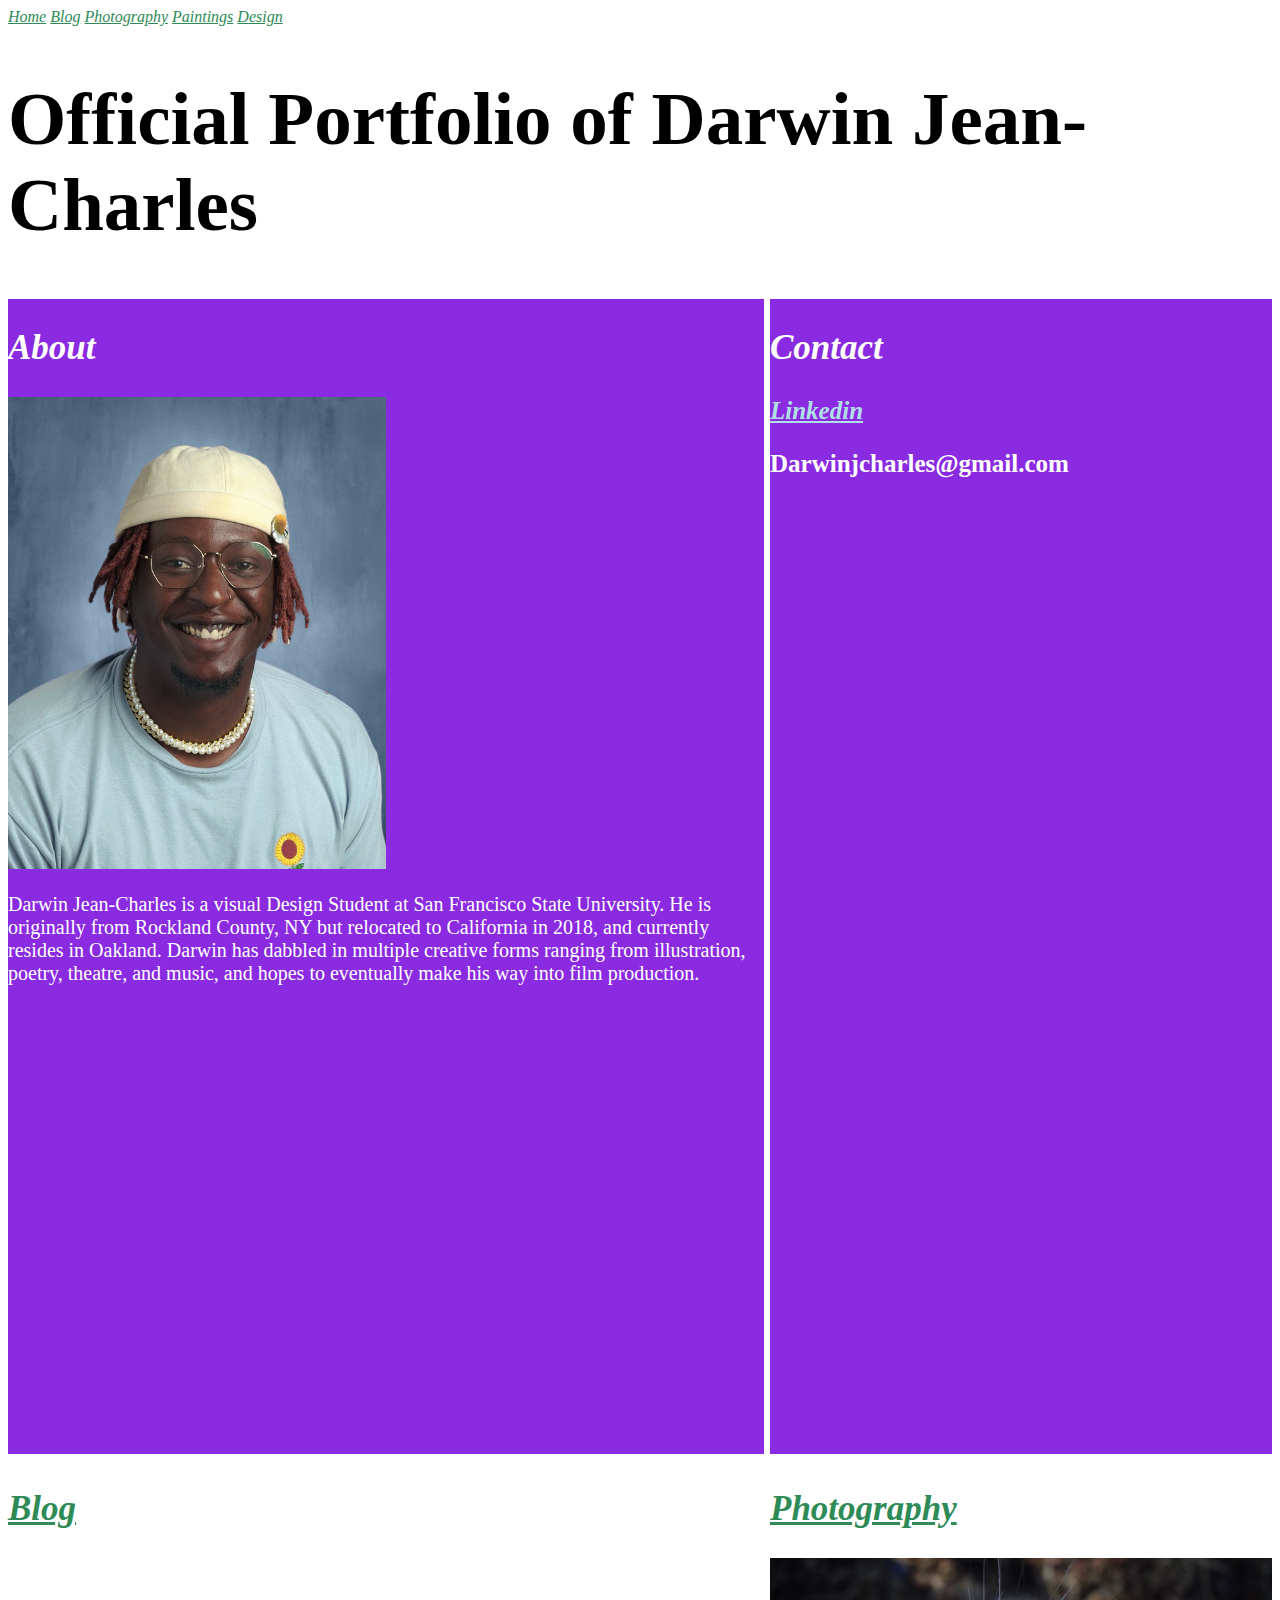
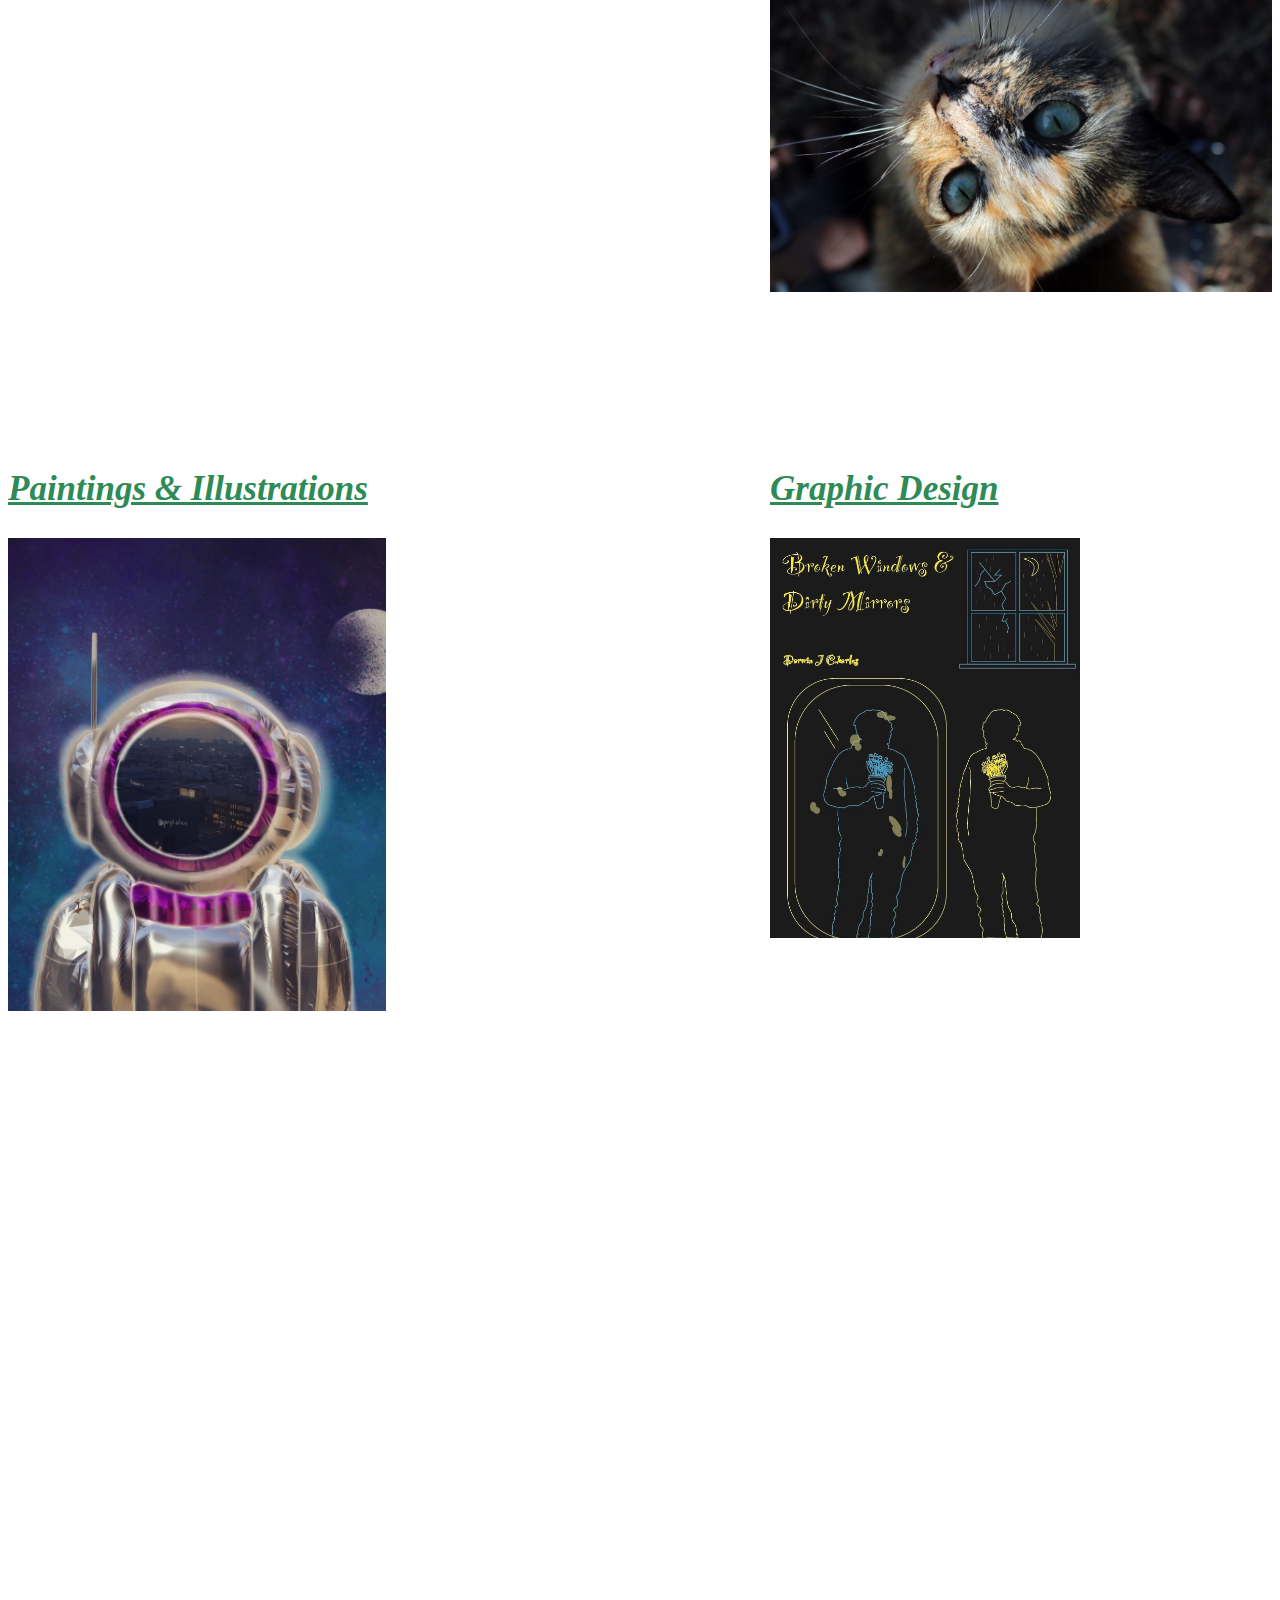
==== index.html @ 147a9199 "FontStyles" ====
<!DOCTYPE html>
    <html lang="en">
        <div class="topnav">
            <a class="active" href="#home">Home</a>
            <a href="#blog">Blog</a>
            <a href="#photography">Photography</a>
            <a href="#paintings">Paintings</a>
            <a href="#design">Design</a>
          </div>   
    <head>
<link rel="stylesheet" href="css/styles.css">
<meta charset="utf-8" />
    </head>
<body>
    <h1>Official Portfolio of Darwin Jean-Charles</h1>
        <div class="parent">
            <div class="div1"><h2>About</h2>
                <img src="images/IMG_1938.JPG">
                    <p> Darwin Jean-Charles is a visual Design Student at San Francisco State University. He is originally from Rockland County, NY but relocated to California in 2018, and currently resides in Oakland. Darwin has dabbled in multiple creative forms ranging from illustration, poetry, theatre, and music, and hopes to eventually make his way into film production.</p></div>
            <div class="div2"> 
                <h2>Contact</h2>
                <h3><a href="https://www.linkedin.com/in/darwin-charles-264a69132/">Linkedin</a></h3>
                <h3>Darwinjcharles@gmail.com</h3></div>

            
        

                <div class="div3"><h2><a href="#blog">Blog</a></h2></div>
                    <div class="div4"><h2><a href="#photography">Photography</a></h2>
                    <img src="images/IMG_5239.jpeg">
                    </div>
                    <div class="div5"><h2><a href="#paintings">Paintings & Illustrations</a></h2>
                        <img src="images/4E648C4C-FB88-47BD-84EA-4A68C5DACA84.JPG">
                    </div>
                    <div class="div6"><h2><a href="#design">Graphic Design</a></h2>
                        <img src="images/PoetryBookCover.jpg">
                    </div>
                  </div>
        </div>
</body>
---- css/styles.css ----
body{
 font-family: 'Times New Roman', Times, serif;   
}
img{
    min-width: 50%;
    max-width: 50%;
}
h1{font-size: 75px;
}
h2{font-size: 35px;
  font-style: oblique;
}
h3{font-size: 25px;
}
p{font-size: 20px;
}

.parent {
    display: grid;
    grid-template-columns: repeat(5, 1fr);
    grid-template-rows: repeat(5, 1fr);
    grid-column-gap: 6px;
    grid-row-gap: 6px;
  }
  
  .parent div{
    min-height:200px;
  /*   padding:5px; */
  }
  .div1 {
    grid-area: 1 / 1 / 3 / 4;
    background-color: blueviolet;
    color: white;
  }
  .div2 {
    grid-area: 1 / 4 / 3 / 6;
    background-color: blueviolet;
    color: white;  
    a{
      color: powderblue;
      font-style: italic;
    }
  }
  .div3 {
    grid-area: 3 / 1 / 4 / 4;
  }
  .div4 {
    grid-area: 3 / 4 / 4 / 6;
    img{ min-width: 100%;}
  
  }
  .div5 {
    grid-area: 4 / 1 / 5 / 4;
    img{ min-width: 50%;}
  }
  .div6 {
    img{ min-width: 125%;}
  }

  a{
    color: seagreen;
    font-style: italic;
  }
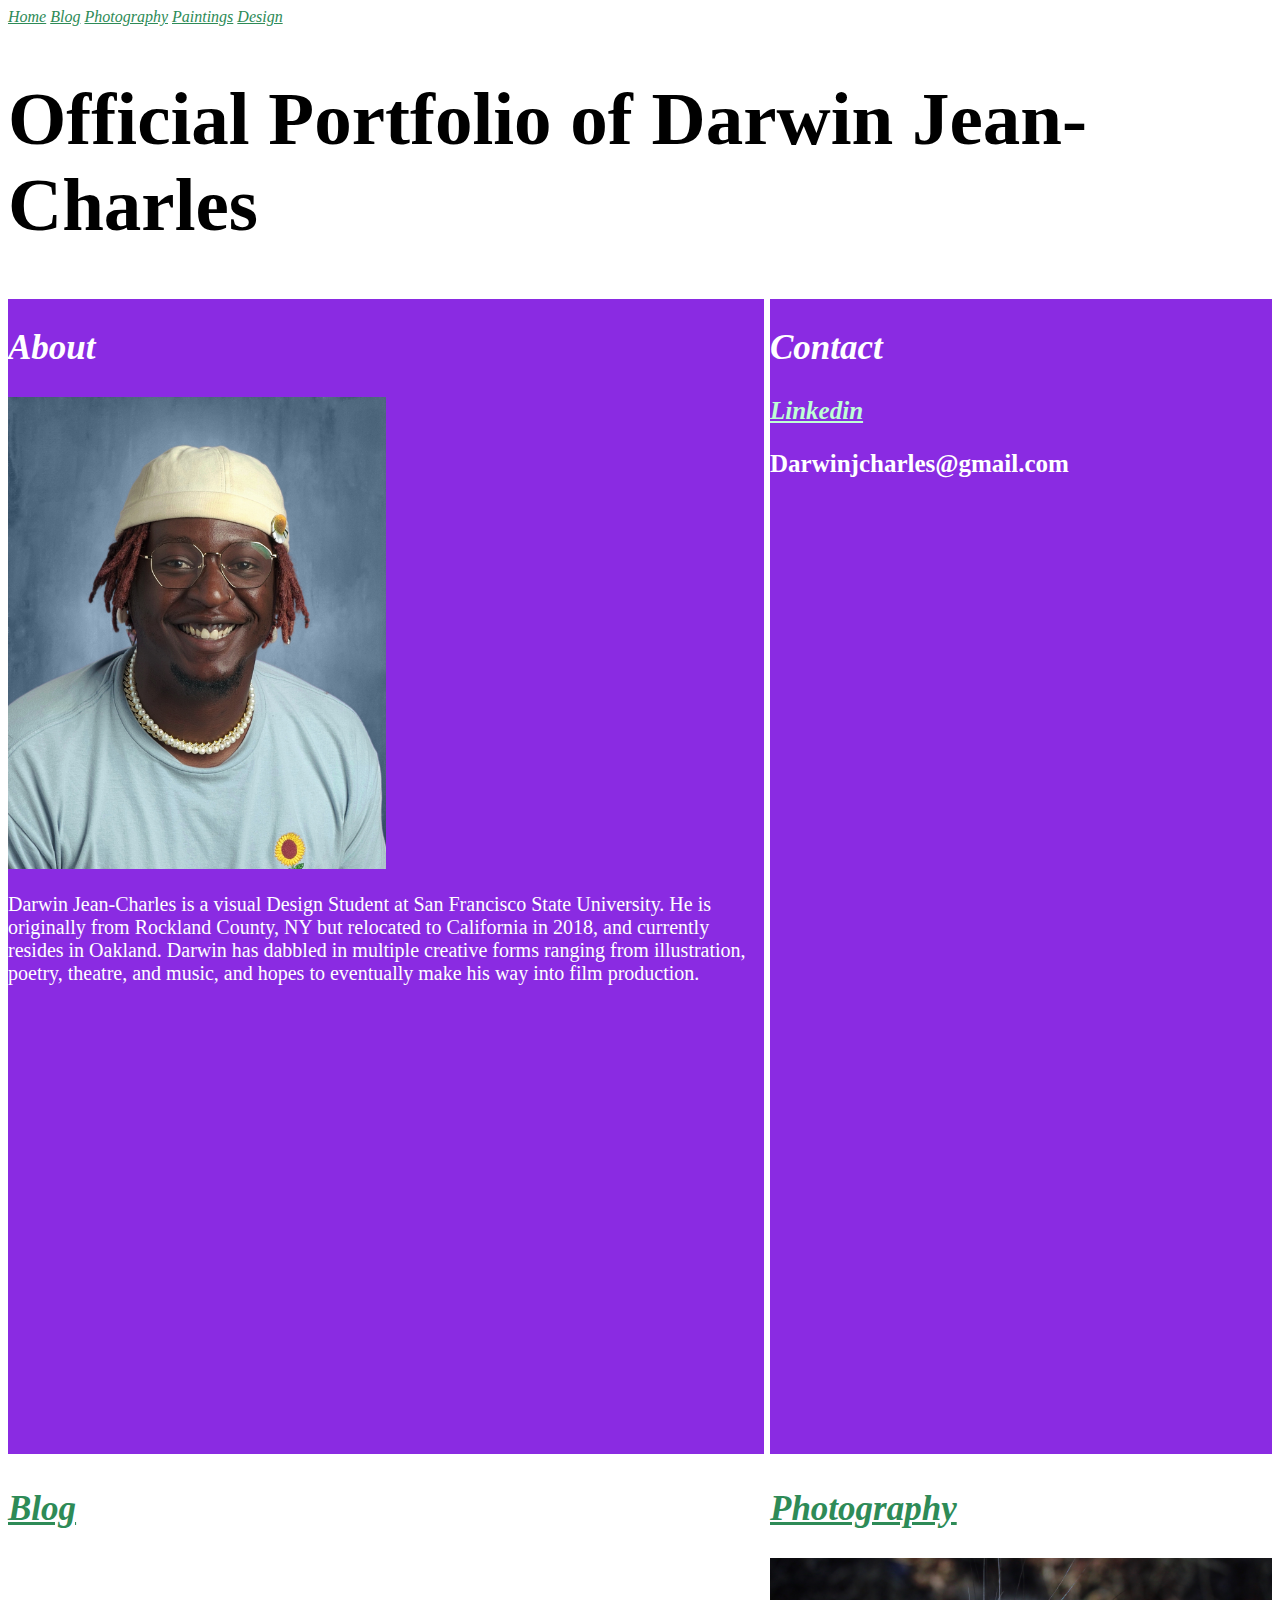
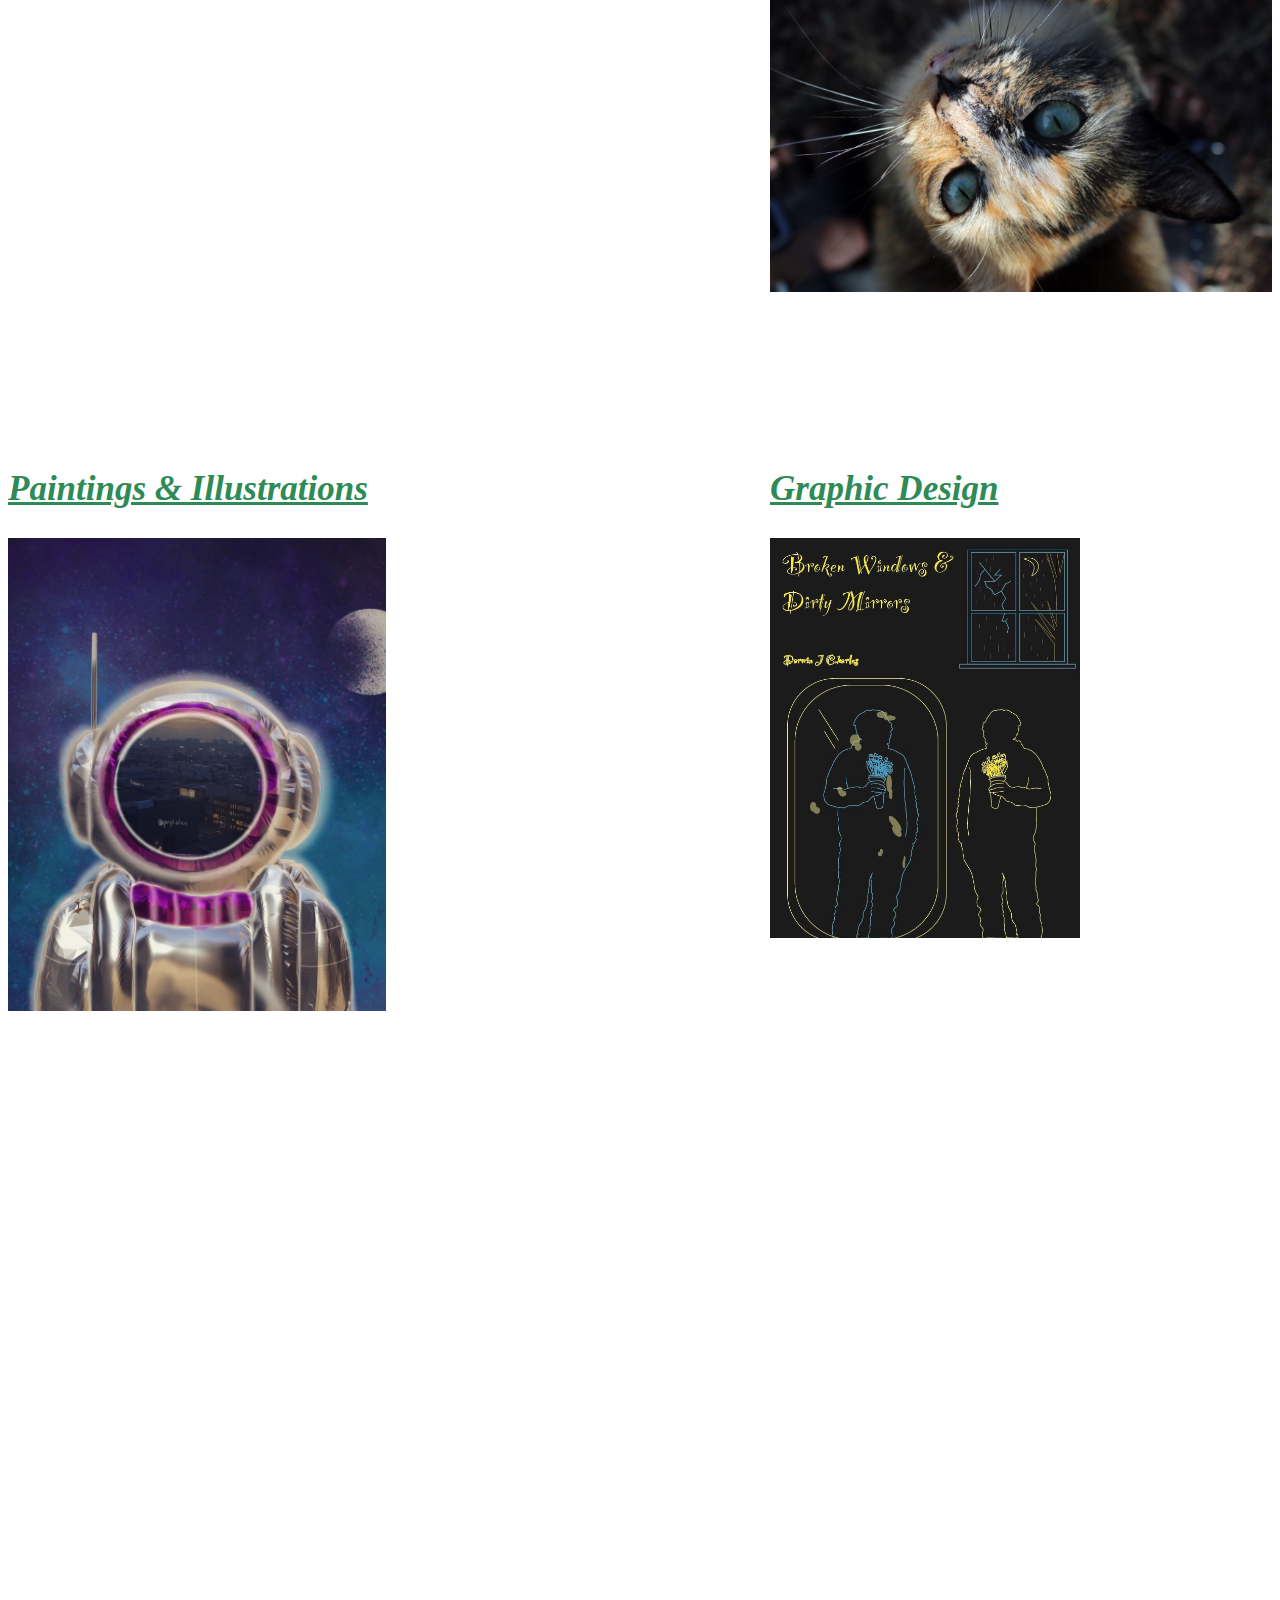
==== commit c06efed8: "Touch up" ====
--- a/index.html
+++ b/index.html
@@ -10,6 +10,7 @@
     <head>
 <link rel="stylesheet" href="css/styles.css">
 <meta charset="utf-8" />
+<meta name="viewport" content="width=device-width, initial-scale=1" />
     </head>
 <body>
     <h1>Official Portfolio of Darwin Jean-Charles</h1>
--- a/css/styles.css
+++ b/css/styles.css
@@ -37,7 +37,7 @@
     background-color: blueviolet;
     color: white;  
     a{
-      color: powderblue;
+      color: rgb(190, 255, 212);
       font-style: italic;
     }
   }
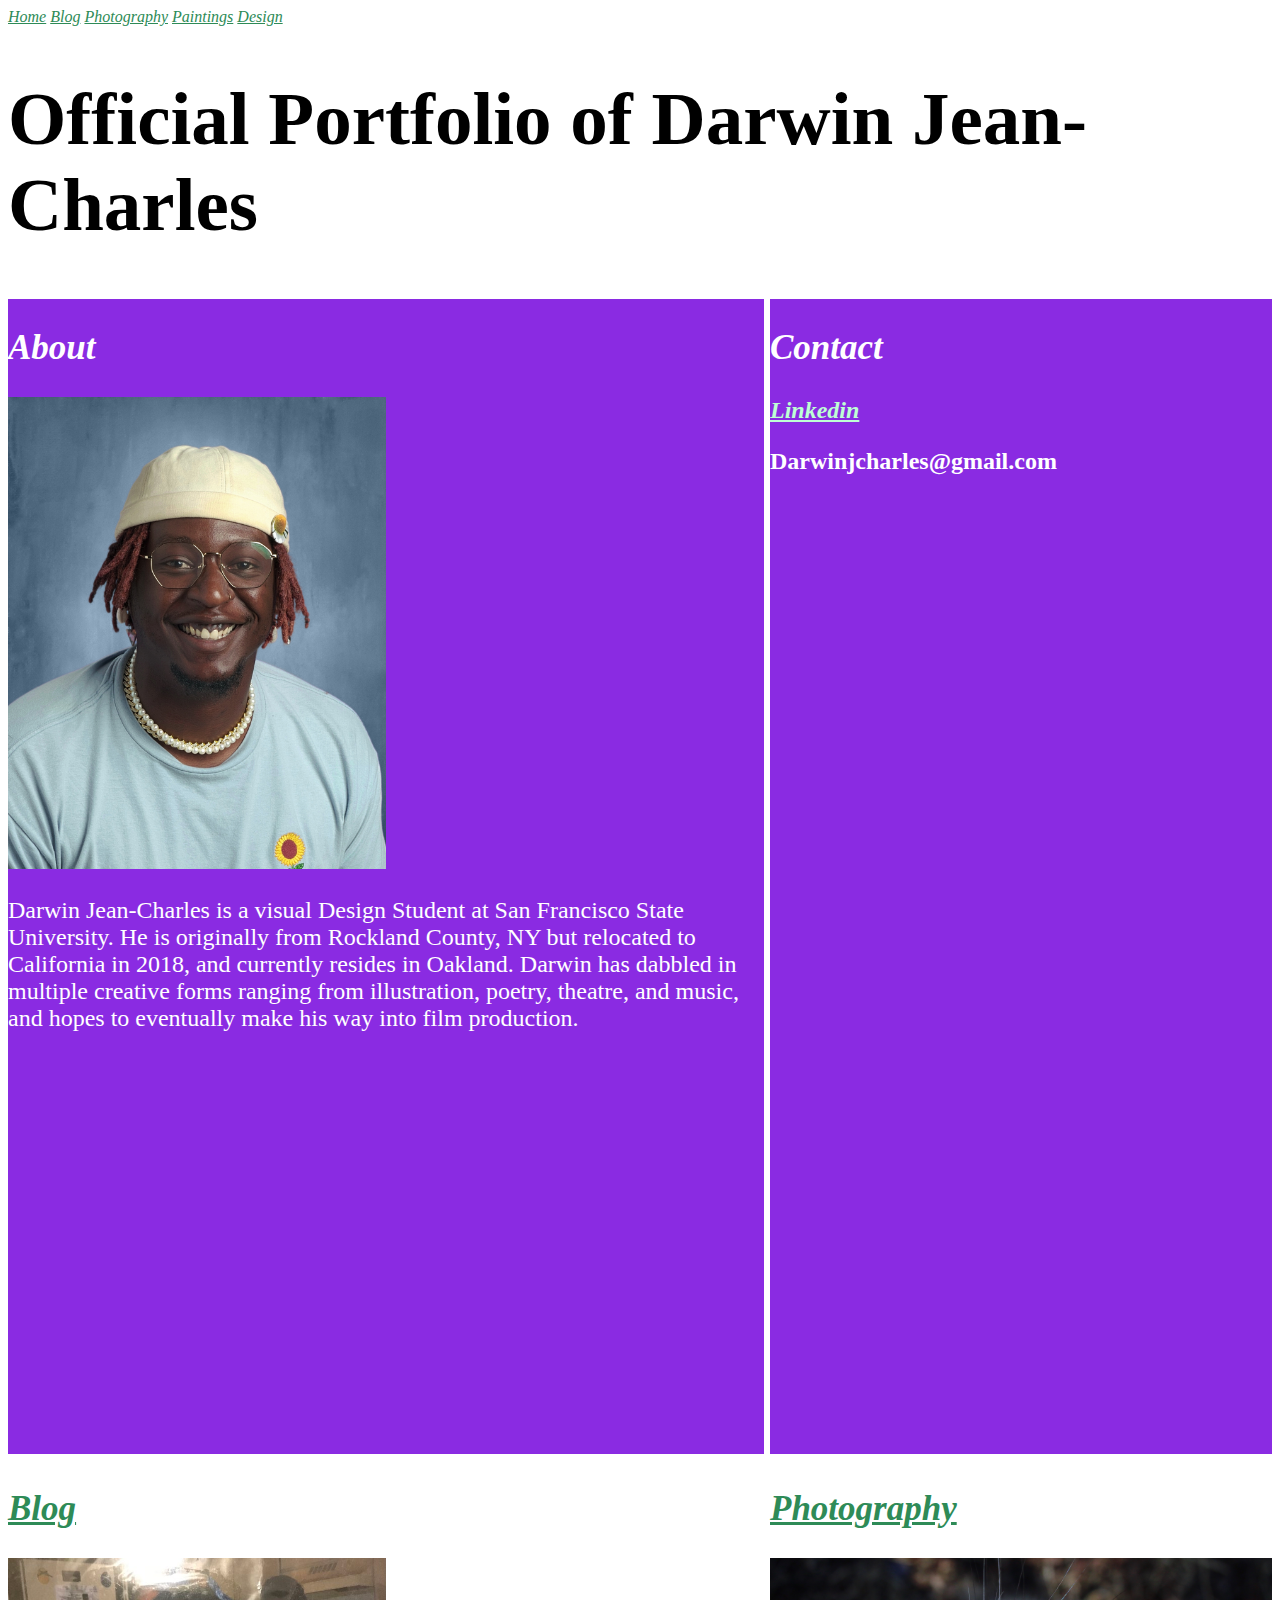
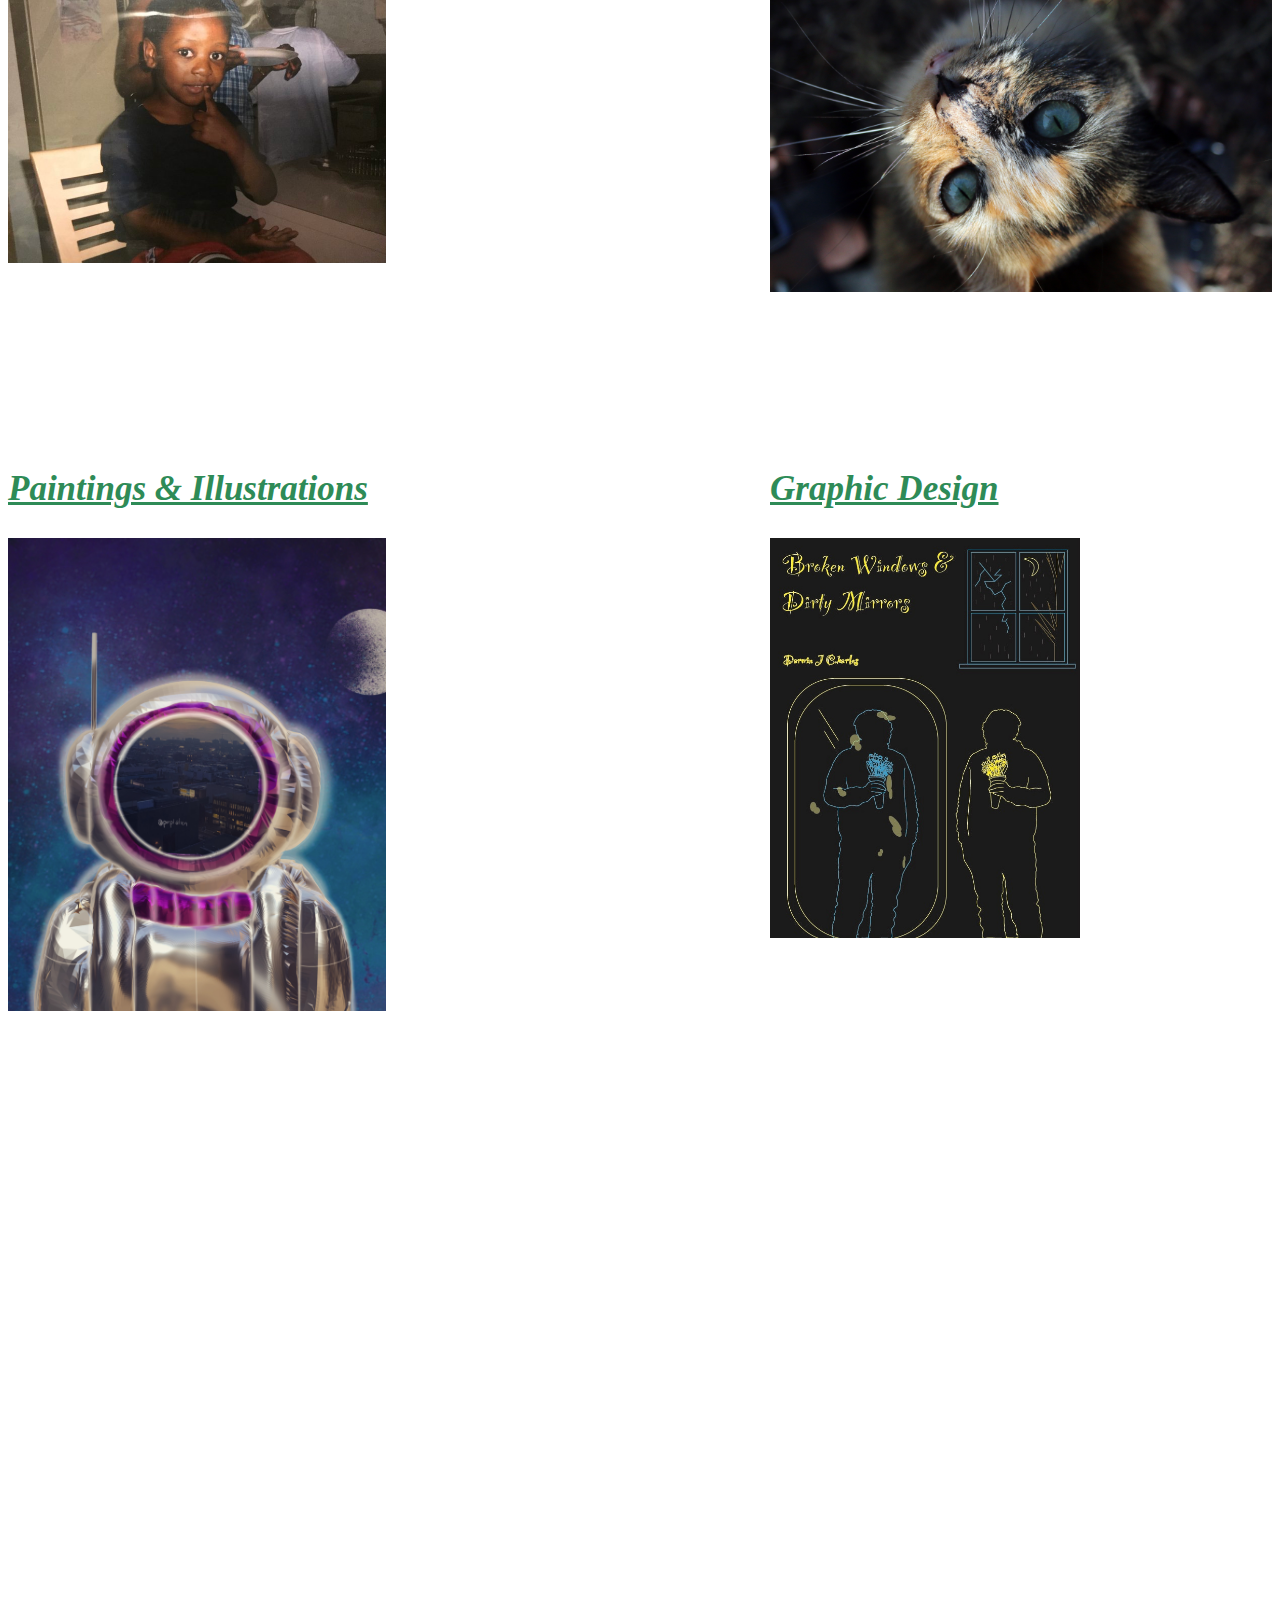
==== commit cbb4eeb6: "Text size" ====
--- a/index.html
+++ b/index.html
@@ -1,11 +1,11 @@
 <!DOCTYPE html>
     <html lang="en">
         <div class="topnav">
-            <a class="active" href="#home">Home</a>
-            <a href="#blog">Blog</a>
-            <a href="#photography">Photography</a>
-            <a href="#paintings">Paintings</a>
-            <a href="#design">Design</a>
+            <a class="active" href="index.html">Home</a>
+            <a href="blog.html">Blog</a>
+            <a href="photography.html">Photography</a>
+            <a href="paintings.html">Paintings</a>
+            <a href="design.html">Design</a>
           </div>   
     <head>
 <link rel="stylesheet" href="css/styles.css">
@@ -26,14 +26,15 @@
             
         
 
-                <div class="div3"><h2><a href="#blog">Blog</a></h2></div>
-                    <div class="div4"><h2><a href="#photography">Photography</a></h2>
+                <div class="div3"><h2><a href="blog.html">Blog</a></h2>
+                <img src="images/blogpost1.jpeg"></div>
+                    <div class="div4"><h2><a href="photography.html">Photography</a></h2>
                     <img src="images/IMG_5239.jpeg">
                     </div>
-                    <div class="div5"><h2><a href="#paintings">Paintings & Illustrations</a></h2>
+                    <div class="div5"><h2><a href="paintings.html">Paintings & Illustrations</a></h2>
                         <img src="images/4E648C4C-FB88-47BD-84EA-4A68C5DACA84.JPG">
                     </div>
-                    <div class="div6"><h2><a href="#design">Graphic Design</a></h2>
+                    <div class="div6"><h2><a href="design.html">Graphic Design</a></h2>
                         <img src="images/PoetryBookCover.jpg">
                     </div>
                   </div>
--- a/css/styles.css
+++ b/css/styles.css
@@ -30,12 +30,14 @@
   .div1 {
     grid-area: 1 / 1 / 3 / 4;
     background-color: blueviolet;
+    p{font-size: x-large;}
     color: white;
   }
   .div2 {
     grid-area: 1 / 4 / 3 / 6;
     background-color: blueviolet;
-    color: white;  
+    color: white;
+     h3{font-size: x-large;}
     a{
       color: rgb(190, 255, 212);
       font-style: italic;
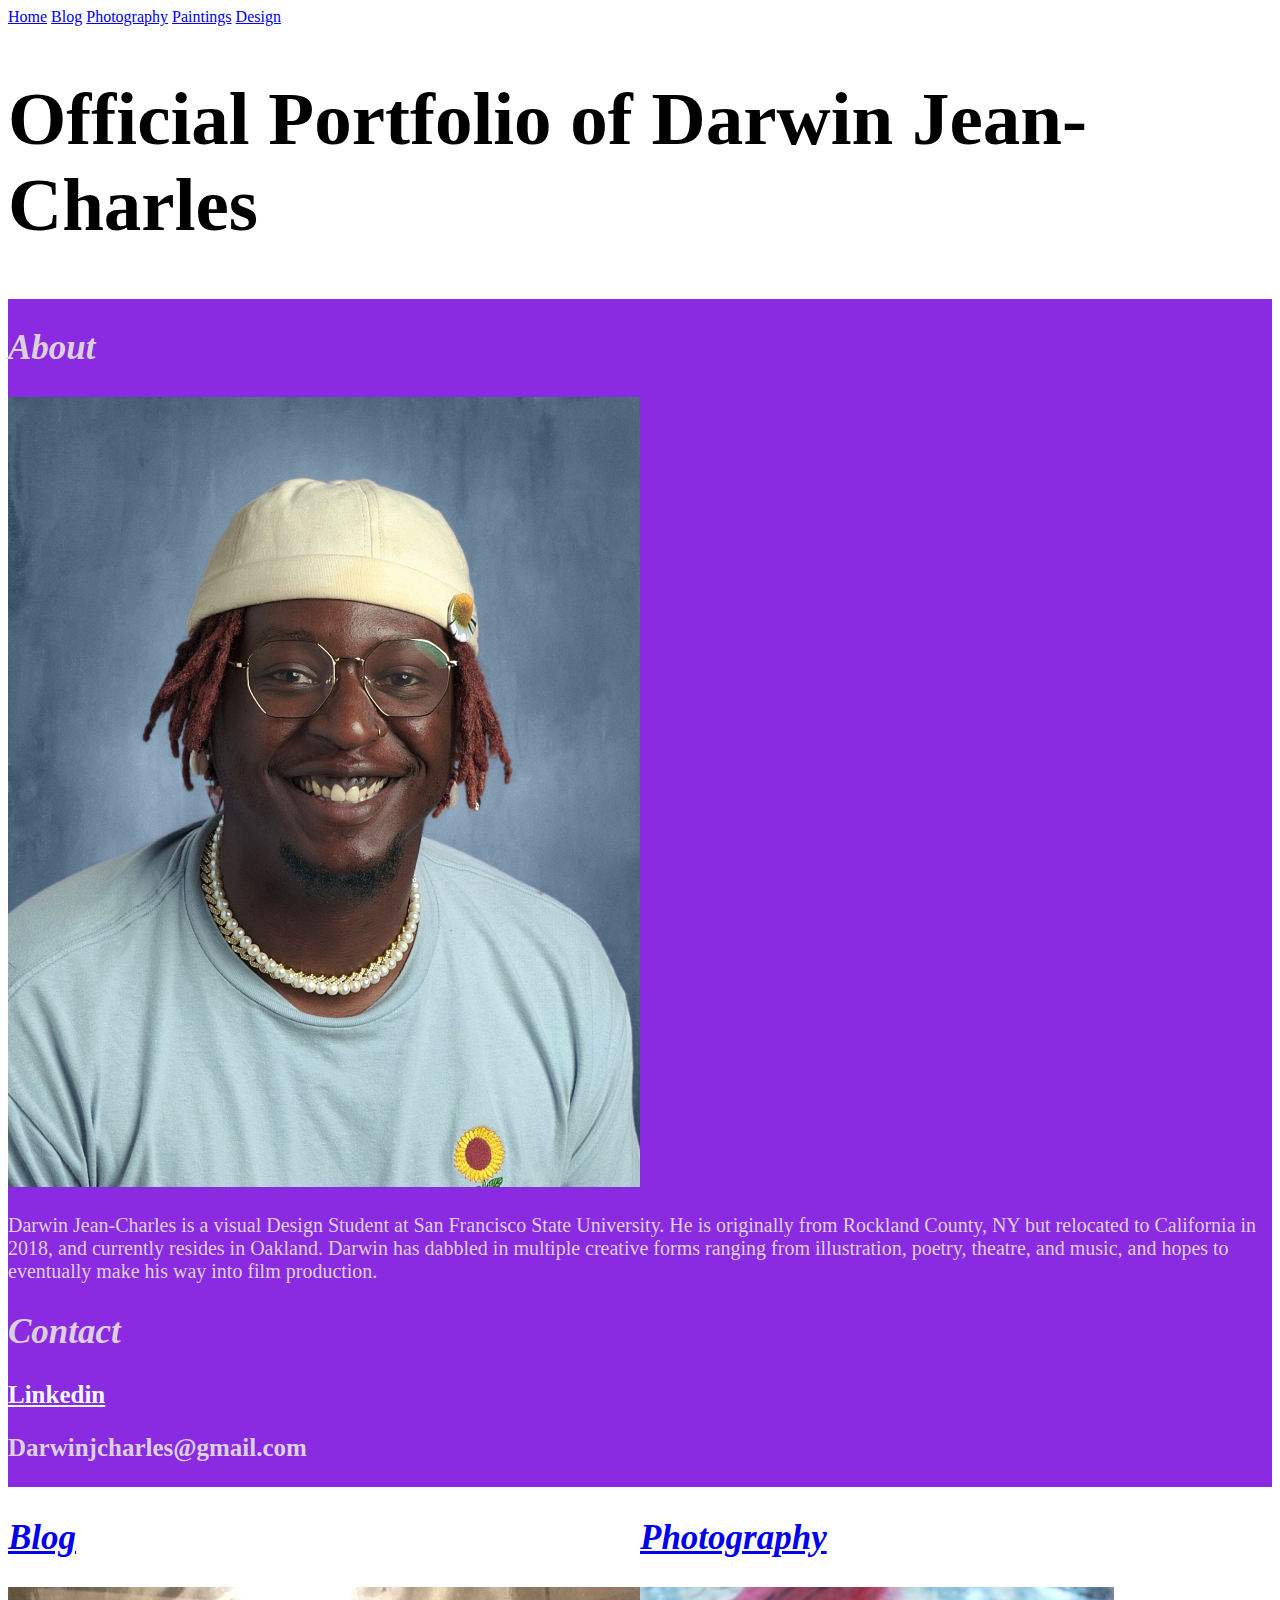
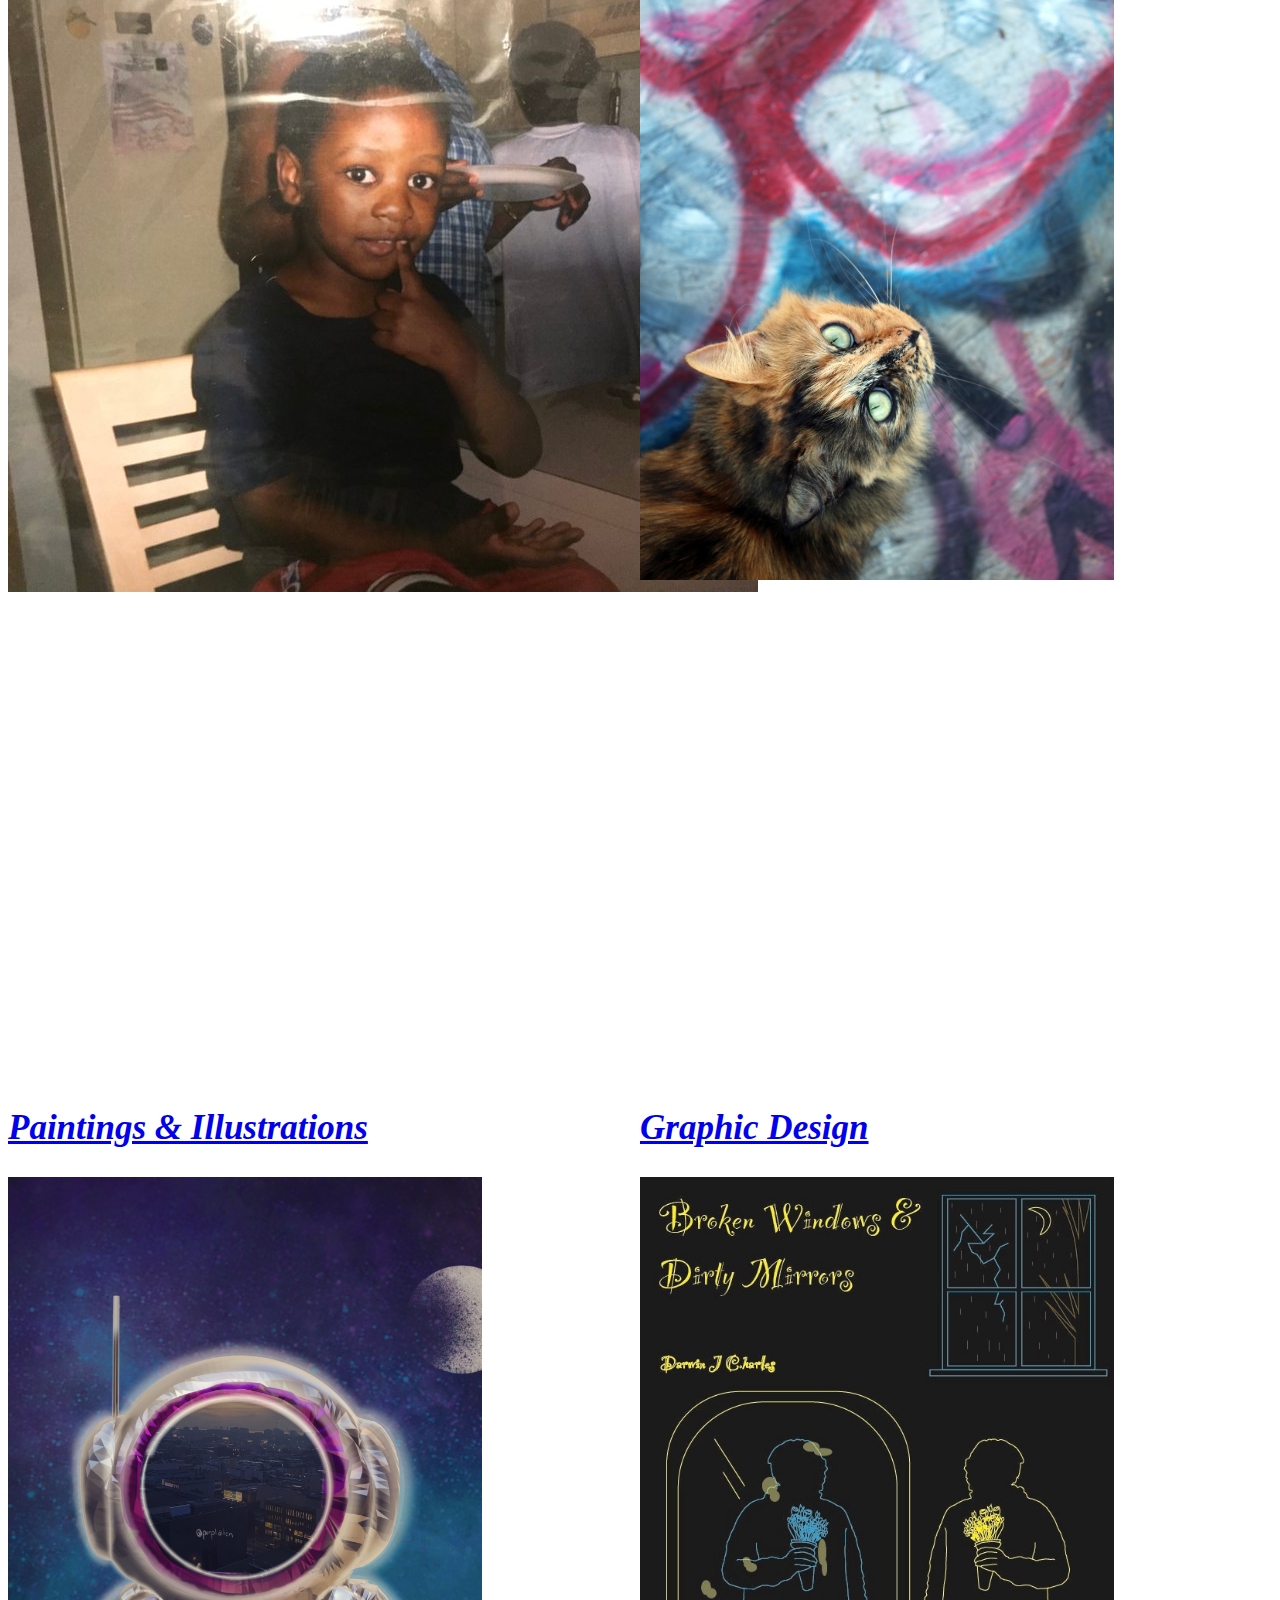
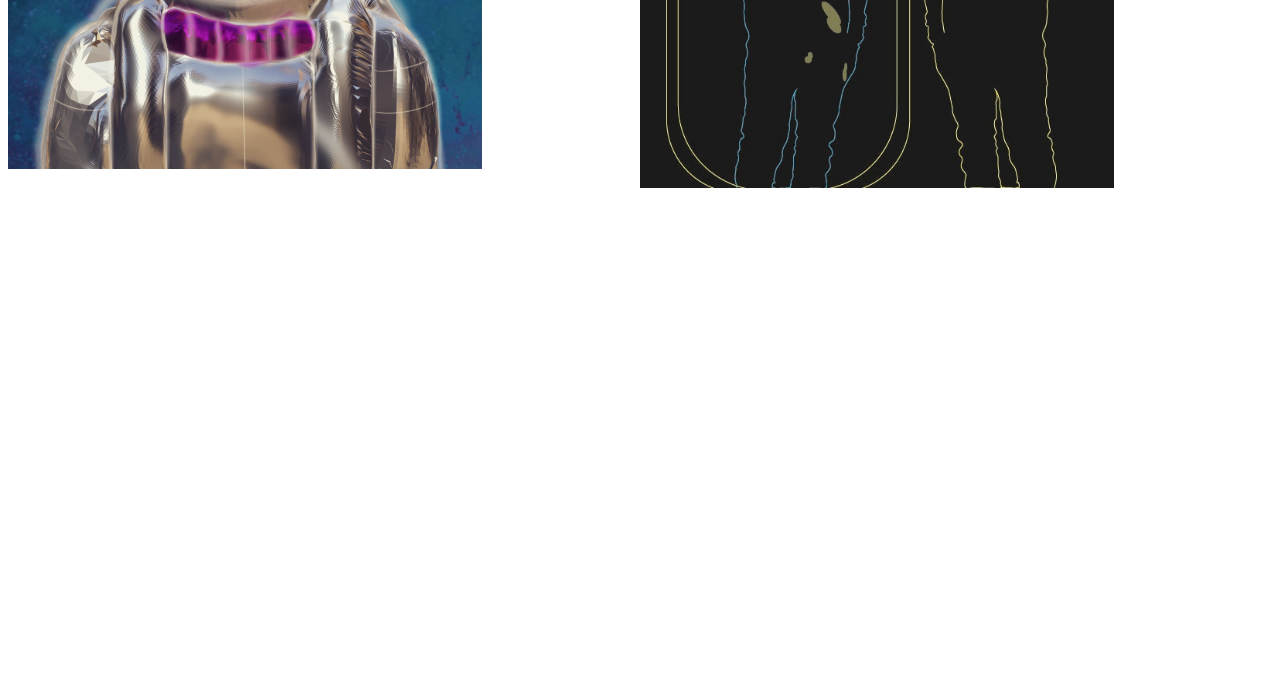
==== commit df7ba891: "format2" ====
--- a/index.html
+++ b/index.html
@@ -17,26 +17,30 @@
         <div class="parent">
             <div class="div1"><h2>About</h2>
                 <img src="images/IMG_1938.JPG">
-                    <p> Darwin Jean-Charles is a visual Design Student at San Francisco State University. He is originally from Rockland County, NY but relocated to California in 2018, and currently resides in Oakland. Darwin has dabbled in multiple creative forms ranging from illustration, poetry, theatre, and music, and hopes to eventually make his way into film production.</p></div>
-            <div class="div2"> 
+                    <p> Darwin Jean-Charles is a visual Design Student at San Francisco State University. He is originally from Rockland County, NY but relocated to California in 2018, and currently resides in Oakland. Darwin has dabbled in multiple creative forms ranging from illustration, poetry, theatre, and music, and hopes to eventually make his way into film production.</p>
                 <h2>Contact</h2>
                 <h3><a href="https://www.linkedin.com/in/darwin-charles-264a69132/">Linkedin</a></h3>
-                <h3>Darwinjcharles@gmail.com</h3></div>
+                <h3>Darwinjcharles@gmail.com</h3>
+                </div>
 
-            
-        
 
-                <div class="div3"><h2><a href="blog.html">Blog</a></h2>
-                <img src="images/blogpost1.jpeg"></div>
-                    <div class="div4"><h2><a href="photography.html">Photography</a></h2>
-                    <img src="images/IMG_5239.jpeg">
-                    </div>
-                    <div class="div5"><h2><a href="paintings.html">Paintings & Illustrations</a></h2>
+
+            <div class="div2"> 
+                <h2><a href="blog.html">Blog</a></h2>
+                <img src="images/blogpost1.jpeg">
+                </div>
+
+    
+                <div class="div3"><h2><a href="photography.html">Photography</a></h2>
+                    <img src="images/Mushroom_BirdsEye.jpg"></div>
+
+                    <div class="div4"><h2><a href="paintings.html">Paintings & Illustrations</a></h2>
                         <img src="images/4E648C4C-FB88-47BD-84EA-4A68C5DACA84.JPG">
                     </div>
-                    <div class="div6"><h2><a href="design.html">Graphic Design</a></h2>
+
+                    <div class="div5"><h2><a href="design.html">Graphic Design</a></h2>
                         <img src="images/PoetryBookCover.jpg">
                     </div>
-                  </div>
+
         </div>
 </body>--- a/css/styles.css
+++ b/css/styles.css
@@ -1,5 +1,5 @@
 body{
- font-family: 'Times New Roman', Times, serif;   
+ font-family: 'baskerville', garamond, serif;   
 }
 img{
     min-width: 50%;
@@ -16,50 +16,27 @@
 }
 
 .parent {
-    display: grid;
-    grid-template-columns: repeat(5, 1fr);
-    grid-template-rows: repeat(5, 1fr);
-    grid-column-gap: 6px;
-    grid-row-gap: 6px;
+  display: grid;
+  grid-template-columns: repeat(4, 1fr);
+  grid-template-rows: repeat(3, 1fr);
+  grid-column-gap: 0px;
+  grid-row-gap: 2px;
   }
   
-  .parent div{
-    min-height:200px;
-  /*   padding:5px; */
-  }
-  .div1 {
-    grid-area: 1 / 1 / 3 / 4;
-    background-color: blueviolet;
-    p{font-size: x-large;}
-    color: white;
-  }
-  .div2 {
-    grid-area: 1 / 4 / 3 / 6;
-    background-color: blueviolet;
-    color: white;
-     h3{font-size: x-large;}
-    a{
-      color: rgb(190, 255, 212);
-      font-style: italic;
-    }
-  }
-  .div3 {
-    grid-area: 3 / 1 / 4 / 4;
-  }
-  .div4 {
-    grid-area: 3 / 4 / 4 / 6;
-    img{ min-width: 100%;}
-  
-  }
-  .div5 {
-    grid-area: 4 / 1 / 5 / 4;
-    img{ min-width: 50%;}
-  }
-  .div6 {
-    img{ min-width: 125%;}
-  }
+  .div1 { grid-area: 1 / 1 / 2 / 6;
+  background-color: blueviolet;
+  color: rgb(220, 208, 223); 
+  font-size: 20pt;
+a{color: aliceblue;}}
 
-  a{
-    color: seagreen;
-    font-style: italic;
-  }+  .div2 { grid-area: 2 / 1 / 3 / 3;
+  img{ min-width: fit-content;} }
+
+  .div3 { grid-area: 2 / 3 / 3 / 5;
+    img{ max-width: 75%;} }
+
+  .div4 { grid-area: 3 / 1 / 4 / 3; 
+    img{ max-width: 75%;}}
+
+  .div5 { grid-area: 3 / 3 / 4 / 5; 
+    img{ max-width: 75%;}}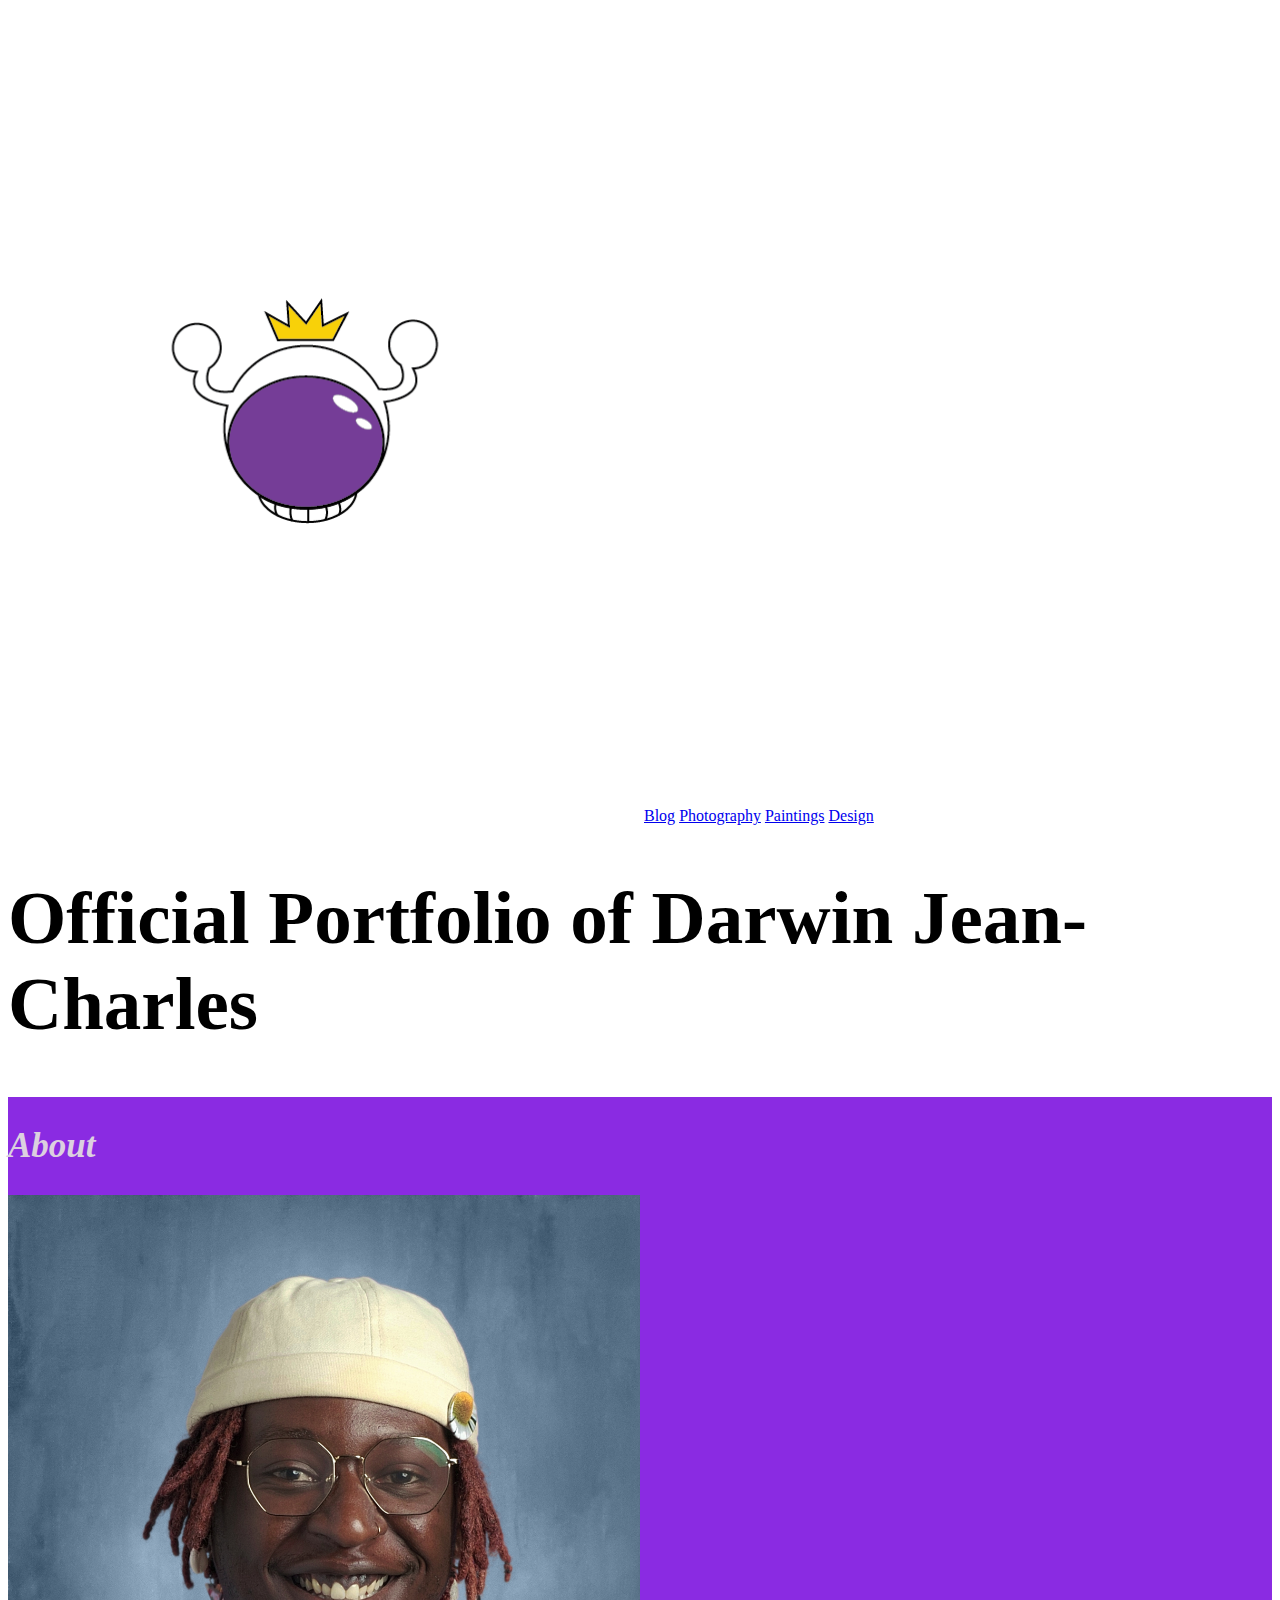
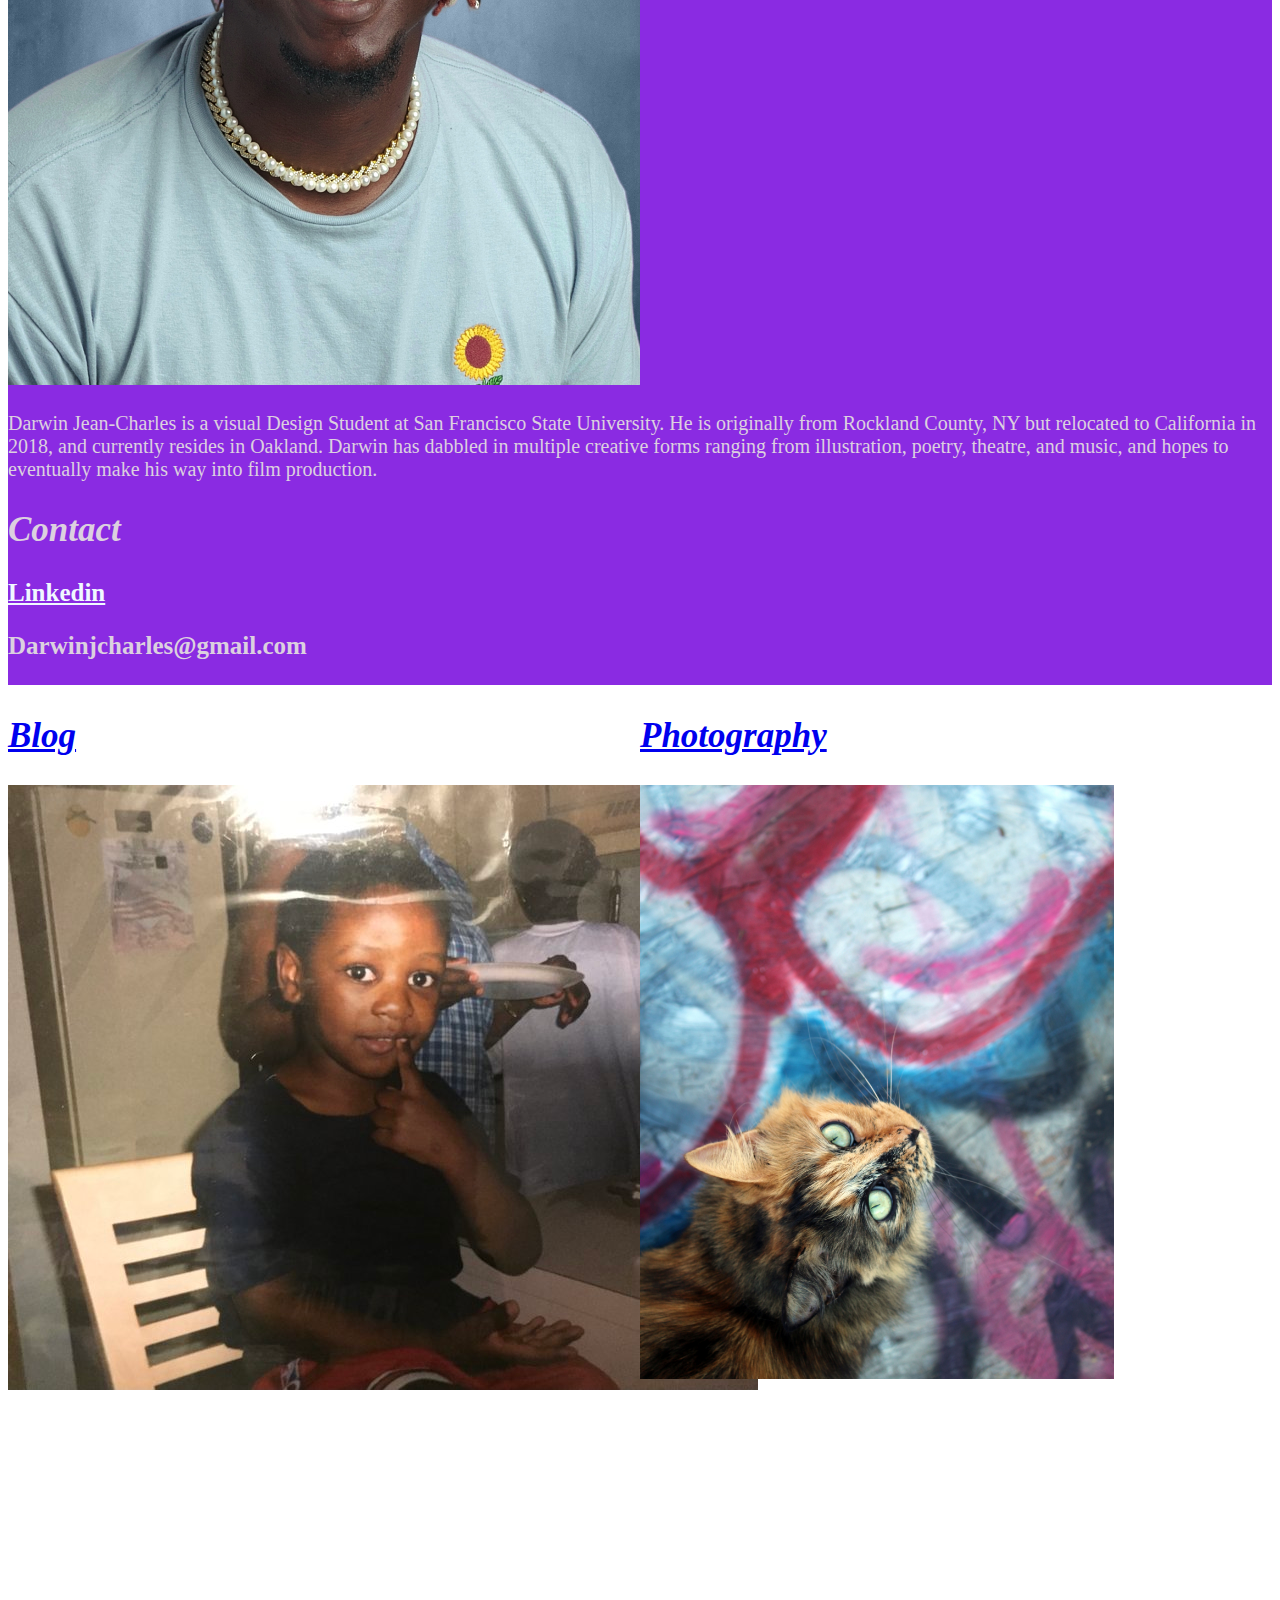
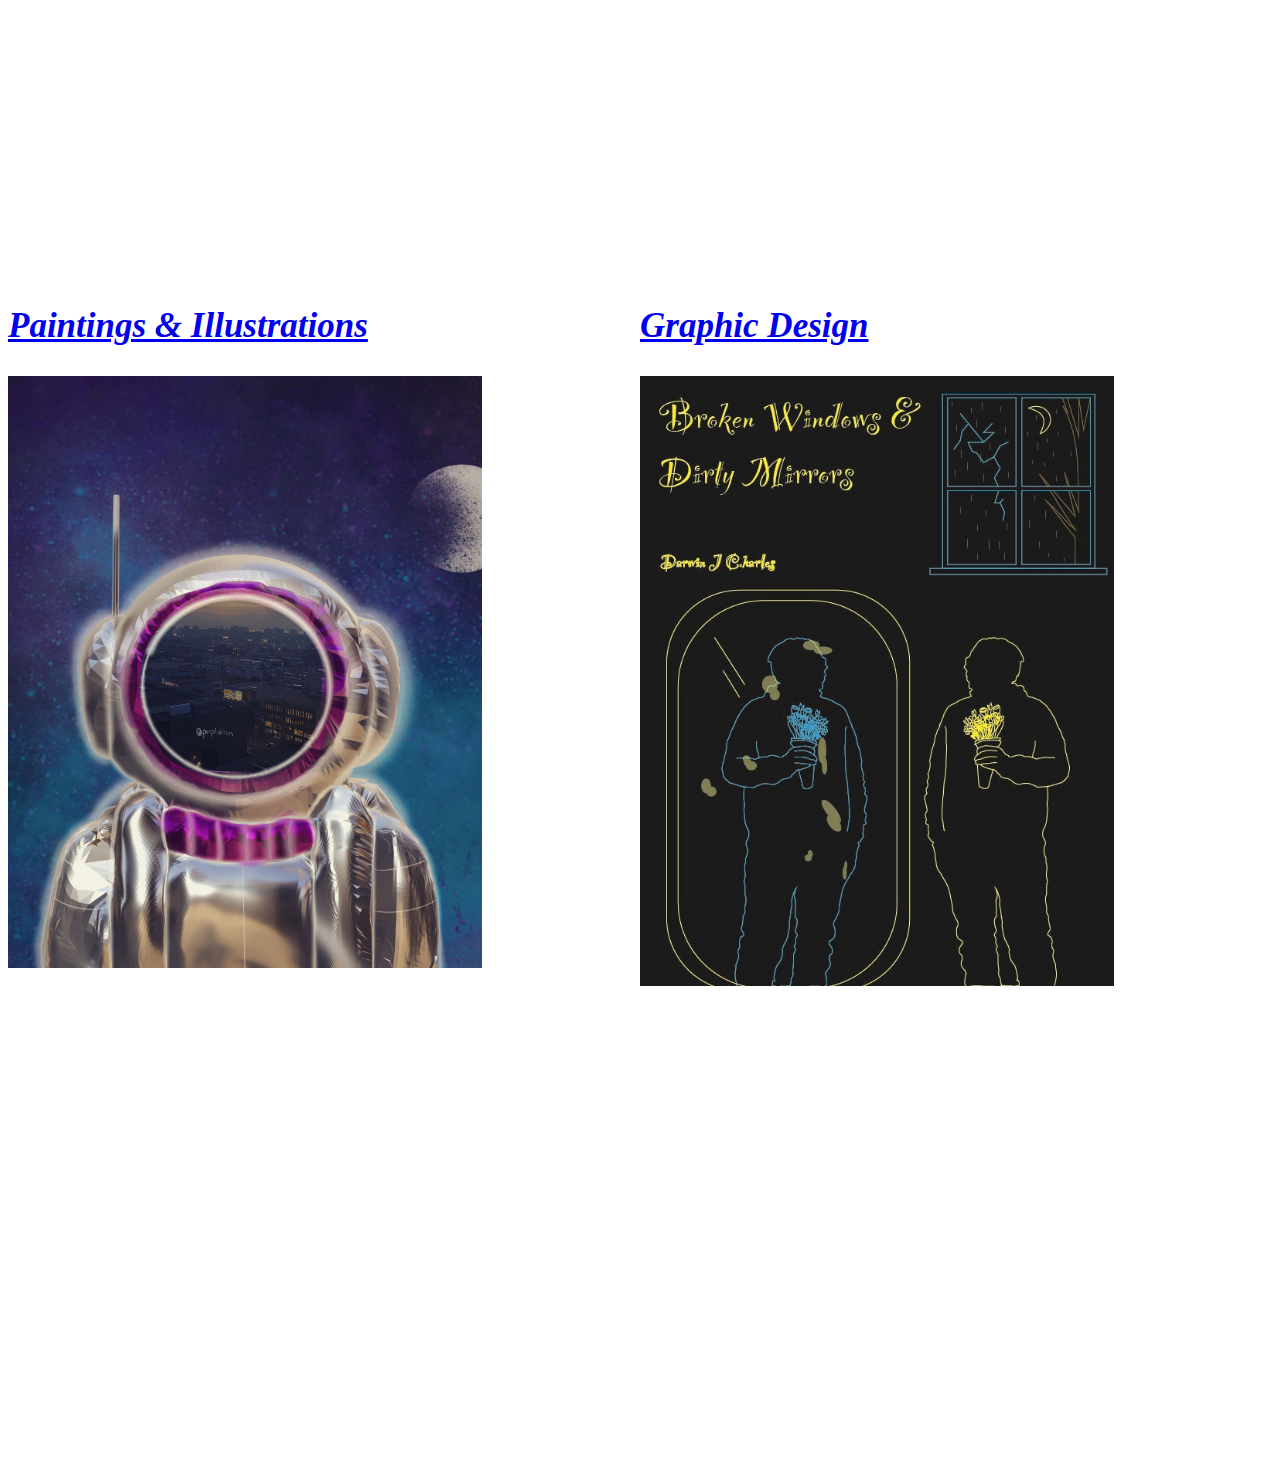
==== commit 8b1b3b47: "l" ====
--- a/index.html
+++ b/index.html
@@ -1,16 +1,17 @@
 <!DOCTYPE html>
     <html lang="en">
+        <link rel="stylesheet" href="css/styles.css">
+<meta charset="utf-8" />
+<meta name="viewport" content="width=device-width, initial-scale=1" />
+
+    <head>
         <div class="topnav">
-            <a class="active" href="index.html">Home</a>
+            <a class="active" href="index.html"><img src="images/Untitled-1-01.png" ></a>
             <a href="blog.html">Blog</a>
             <a href="photography.html">Photography</a>
             <a href="paintings.html">Paintings</a>
             <a href="design.html">Design</a>
           </div>   
-    <head>
-<link rel="stylesheet" href="css/styles.css">
-<meta charset="utf-8" />
-<meta name="viewport" content="width=device-width, initial-scale=1" />
     </head>
 <body>
     <h1>Official Portfolio of Darwin Jean-Charles</h1>
--- a/css/styles.css
+++ b/css/styles.css
@@ -1,3 +1,10 @@
+head{
+  display: inline;
+  position: fixed;
+  display: inline;
+  background-color: blueviolet;
+}
+  
 body{
  font-family: 'baskerville', garamond, serif;   
 }
@@ -13,6 +20,10 @@
 h3{font-size: 25px;
 }
 p{font-size: 20px;
+}
+
+.active {
+  height: 20px;
 }
 
 .parent {
